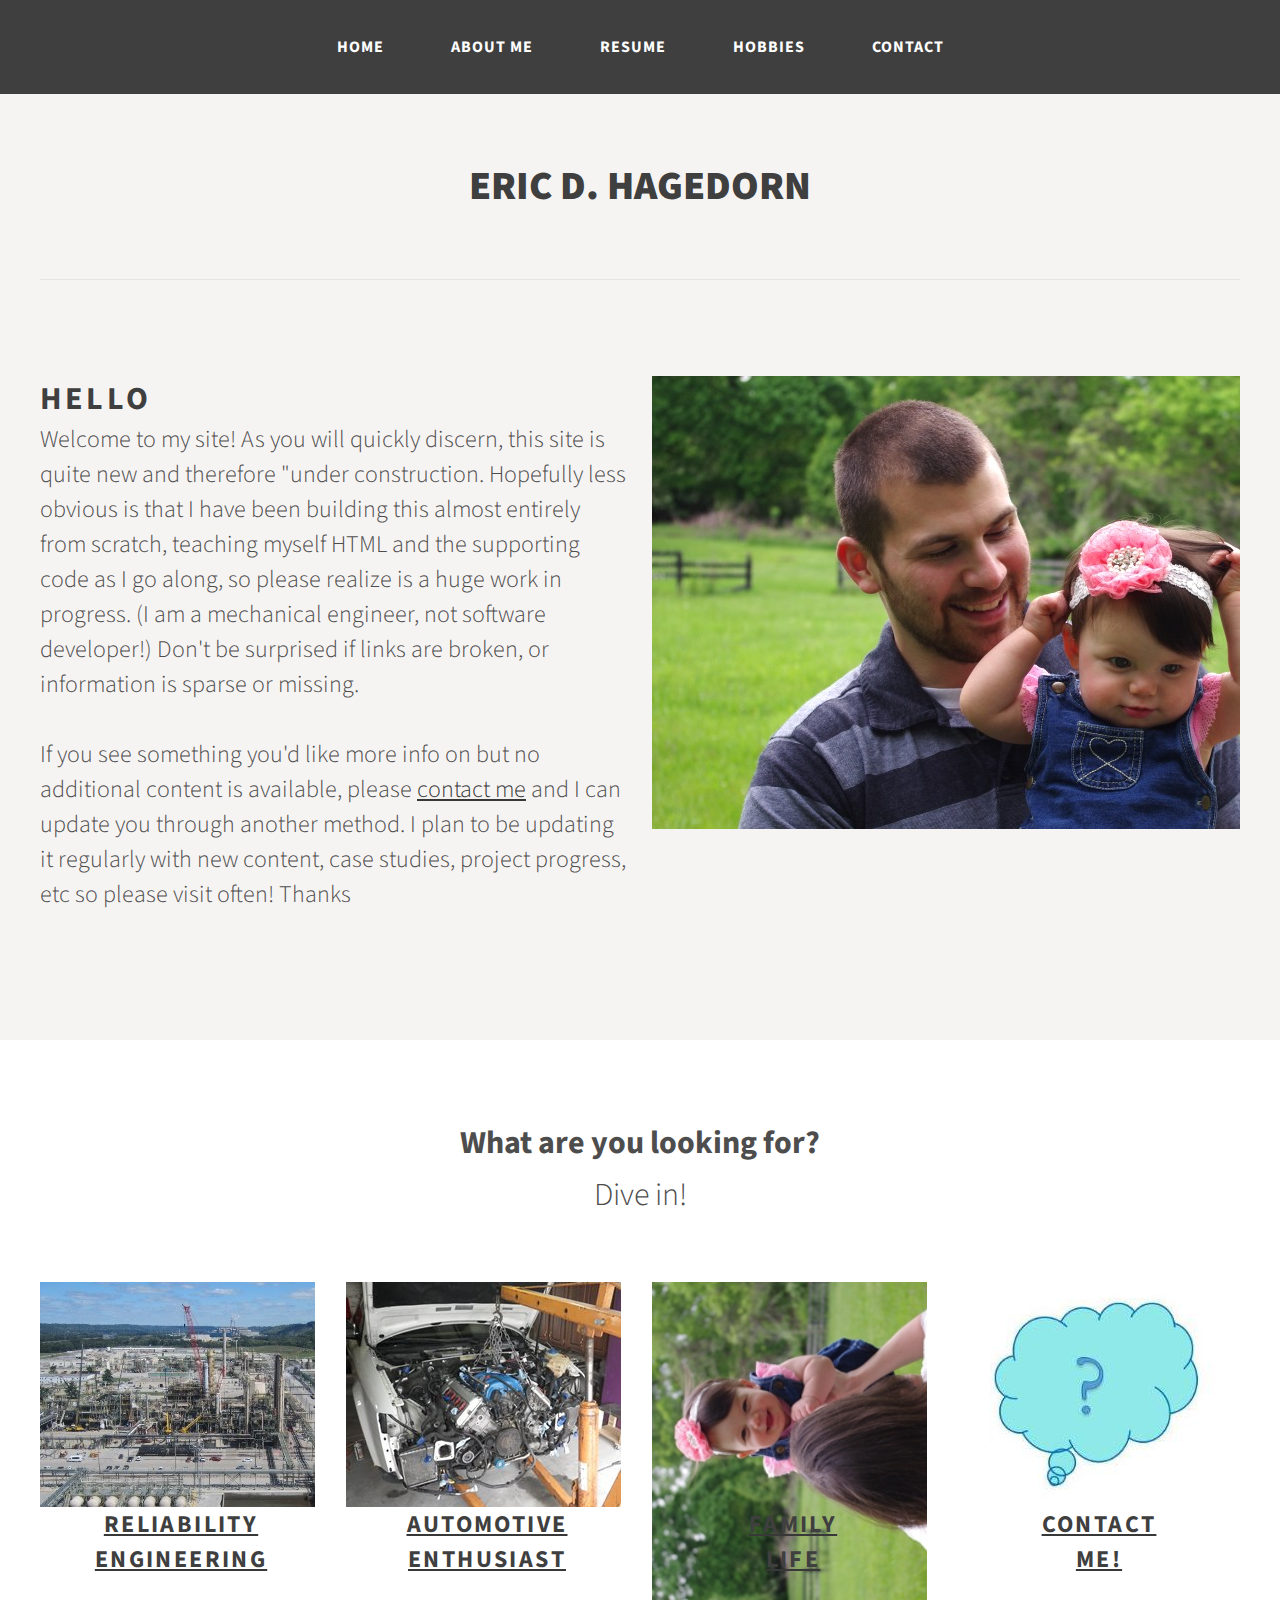
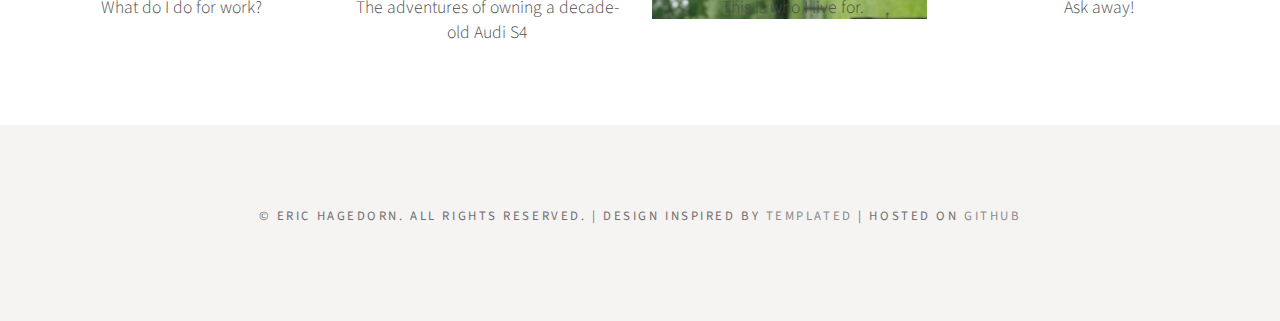
==== index.html @ 2fc5866f "Update index.html" ====
<!DOCTYPE html PUBLIC "-//W3C//DTD XHTML 1.0 Strict//EN" "http://www.w3.org/TR/xhtml1/DTD/xhtml1-strict.dtd">

<html xmlns="http://www.w3.org/1999/xhtml">
<head>
<meta http-equiv="Content-Type" content="text/html; charset=utf-8" />
<title></title>
<meta name="keywords" content="" />
<meta name="description" content="" />
<link href="http://fonts.googleapis.com/css?family=Source+Sans+Pro:200,300,400,600,700,900" rel="stylesheet" />
<link href="default.css" rel="stylesheet" type="text/css" media="all" />
<link href="fonts.css" rel="stylesheet" type="text/css" media="all" />

<!--[if IE 6]><link href="default_ie6.css" rel="stylesheet" type="text/css" /><![endif]-->

</head>
<body>
<div id="header">
	<div id="menu" class="container">
		<ul>
			<li class="current_page_item"><a href="#" accesskey="1" title="">Home</a></li>
			<li><a href="pages/aboutme.html" accesskey="1" title="">About Me</a></li>
			<li><a href="pages/resume.html" accesskey="2" title="">Resume</a></li>
			<li><a href="pages/hobbies.html" accesskey="4" title="">Hobbies</a></li>
			<li><a href="pages/contact.html" accesskey="5" title="">Contact</a></li>
		</ul>
	</div>
</div>
<div id="logo" class="container">
	<h1><a <span>ERIC D. HAGEDORN</span></a></h1>
</div>
<div id="page" class="container">
	<div id="content">
		<div class="title">
			<h2>Hello</h2>
			<span class="byline">Welcome to my site! As you will quickly discern, this site is quite new and therefore "under construction.
			Hopefully less obvious is that I have been building this almost entirely from scratch, teaching myself
			HTML and the supporting code as I go along, so please realize is a huge work in progress. (I am a mechanical engineer, not software developer!) 
			Don't be surprised if links are broken, or information is sparse or missing. <br/> <br/>
			If you see something you'd like more info on but no additional content is available, please <a href="pages/contact.html" title="">contact me</a> and I can update you through another method.
			I plan to be updating it regularly with new content, case studies, project progress, etc so please visit often! Thanks</span>
		</div>
	</div>
	<div id="sidebar"><img src="pic05.JPG" alt="" /></div>
</div>
<div id="featured-wrapper">
	<div id="featured" class="container">
		<div class="major">
			<h1>What are you looking for?</h1>
			<span class="byline"> Dive in!</span>
		</div>
		<div class="column1">
			<span class="image image-index">
				<img src="chemplant.JPG" />
			</span>
			<div class="title">
				<a href="pages/resume.html" class="title"><h2>Reliability Engineering</h2></a>
				<span class="byline">What do I do for work?</span>
			</div>
		</div>
		<div class="column2">
			<span class="image image-index">
				<img src="audi.JPG" />
			</span>
			<div class="title">
				<a href="pages/hobbies.html" class="title"><h2>Automotive Enthusiast</h2></a>
				<span class="byline">The adventures of owning a decade-old Audi S4</span>
			</div>
		</div>
		<div class="column3">
			<span class="image image-index">
				<img src="pic06.JPG" />
			</span>
			<div class="title">
				<a href="pages/aboutme.html" class="title"><h2>Family<br/>Life</h2></a>
				<span class="byline">This is who I live for.</span>
			</div>
		</div>
		<div class="column4">
			<span class="image image-index">
				<img src="contact.JPG" />
			</span>
			<div class="title">
				<a href="pages/contact.html" class="title"><h2>Contact<br/>Me!</h2></a>
				<span class="byline">Ask away!</span>
			</div>
		</div>
	</div>
</div>


<div id="copyright" class="container">
	<p>&copy; Eric Hagedorn. All rights reserved. | Design inspired by <a href="http://templated.co" rel="nofollow">TEMPLATED</a> | Hosted on <a href="https://github.com/" rel="nofollow">GitHub</a></p>
</div>
</body>
</html>
---- default.css ----
html, body
	{
		height: 100%;
	}
	
	body
	{
		margin: 0px;
		padding: 0px;
		background: #F6F4F3;
		font-family: 'Source Sans Pro', sans-serif;
		font-size: 12pt;
		font-weight: 400;
		color: #4E4D4D;
	}
	
	
	h1, h2, h3
	{
		margin: 0;
		padding: 0;
	}
	
	p, ol, ul
	{
		margin-top: 0;
	}
	
	ol, ul
	{
		padding: 0;
		list-style: none;
	}
	
	p
	{
		line-height: 180%;
	}
	
	strong
	{
	}
	
	a
	{
		color: #383838;
	}
	
	a:hover
	{
		text-decoration: none;
	}
	
	.container
	{
		width: 1200px;
		margin: 0px auto;
	}

/*********************************************************************************/
/* Image Style                                                                   */
/*********************************************************************************/

	.image
	{
		display: inline-block;
	}
	
	.image img
	{
		display: block;
		width: 100%;
	}
	
	.image-full
	{
		display: block;
		width: 100%;
		margin: 0 0 0 0;
	}
	
	.image-left
	{
		float: left;
		margin: 0 2em 2em 0;
	}
	
	.image-centered
	{
		display: block;
		margin: 0 0 2em 0;
	}
	
	.image-centered img
	{
		margin: 0 auto;
		width: auto;
	}
	
	.image-index
	{
	 	 display: block;
		 max-width:275px;
		 max-height: 225px;
	}

/*********************************************************************************/
/* List Styles                                                                   */
/*********************************************************************************/

	ul.style1
	{
	}


/*********************************************************************************/
/* Social Icon Styles                                                            */
/*********************************************************************************/

	ul.contact
	{
		overflow:  hidden;
		margin: 0em 0 3em 0;
		padding-top: 1em;
		text-align: center;
	}
	
	ul.contact li
	{
		display: inline-block;
		padding: 0em 0.30em;
		font-size: 1em;
	}
	
	ul.contact li span
	{
		display: none;
		margin: 0;
		padding: 0;
	}
	
	ul.contact li a
	{
		color: #FFF;
	}
	
	ul.contact li a:before
	{
		display: inline-block;
		background: #3f3f3f;
		width: 40px;
		height: 40px;
		line-height: 40px;
		border-radius: 20px;
		text-align: center;
		color: #FFFFFF;
	}

/*********************************************************************************/
/* Major Styles                                                                  */
/*********************************************************************************/

	.major
	{
		overflow: hidden;
		margin-bottom: 4em;
		text-align: center;
	}
	
	.major h2
	{
		letter-spacing: 0.10em;
		text-transform: uppercase;
		font-size: 3em;
		font-weight: 700;
		color: #3f3f3f;
	}

	.major .byline
	{
		display: block;
		padding-top: 0.2em;
		font-weight: 300;
		font-size: 2em;
	}

/*********************************************************************************/
/* Title Styles                                                                  */
/*********************************************************************************/

	.title
	{
		text-align: center;
	}
	
	.title h2
	{
		letter-spacing: 0.10em;
		text-transform: uppercase;
		font-weight: 700;
		color: #3f3f3f;
	}

	.title .byline
	{
		display: block;
		padding-top: 1em;
		font-weight: 300;
		font-size: 1.1em;
	}


/*********************************************************************************/
/* Button Style                                                                  */
/*********************************************************************************/

	.button
	{
		display: inline-block;
		margin: 1em 0em;
		padding: 1em 3em 1em 3em;
		background: #3f3f3f;
		letter-spacing: 0.20em;
		text-decoration: none;
		text-align: center;
		text-transform: uppercase;
		font-weight: 400;
		font-size: 0.90em;
		color: #FFF;
	}
	
	.button:before
	{
	}
		
/*********************************************************************************/
/* Header                                                                        */
/*********************************************************************************/

	#header
	{
		background: #3f3f3f;
	}

/*********************************************************************************/
/* Logo                                                                          */
/*********************************************************************************/

	#logo
	{
		padding: 4em 0em;
		text-transform: uppercase;
	}

	#logo h1
	{
		text-align: center;
		font-weight: 900;
		font-size: 2.5em;
	}
	
	#logo h1 a
	{
	}

	#logo span
	{
		padding: 0em 0em 0em 0.5em;
	}
	
	#logo h1:before
	{
		
	}
	
	#logo a 
	{
		color: #3f3f3f;
	}


/*********************************************************************************/
/* Menu                                                                          */
/*********************************************************************************/

	#menu ul
	{
		margin: 0;
		padding: 20px 0px 20px 0px;
		list-style: none;
		line-height: normal;
		text-align: center;
	}
	
	#menu li
	{
		display: inline-block;
	}
	
	#menu a
	{
		display: block;
		padding: 1em 2em;
		letter-spacing: 1px;
		text-decoration: none;
		text-transform: uppercase;
		font-size: 1em;
		font-weight: 700;
		color: #FFF;
	}
	
	#menu .current_page_item a
	{
	}
	
	#menu a:hover
	{
	}

/*********************************************************************************/
/* Banner                                                                        */
/*********************************************************************************/

	#banner
	{
	}

/*********************************************************************************/
/* Page                                                                          */
/*********************************************************************************/

	#page
	{
		overflow: hidden;
		padding: 6em 0em;
		border-top: 1px solid #E5E5E5;
	}

/*********************************************************************************/
/* Content                                                                       */
/*********************************************************************************/

	#content
	{
		float: left;
		width: 588px;
	}
	
	#content .title
	{
		padding-bottom: 2em;
		text-align: left;
	}
	
	#content h2
	{
		font-size: 2em;
	}
	
	#content .byline
	{
		padding-top: 0;
		font-size: 1.5em;
	}

/*********************************************************************************/
/* Sidebar                                                                       */
/*********************************************************************************/

	#sidebar
	{
		float: right;
		width: 588px;
	}

/*********************************************************************************/
/* Footer                                                                        */
/*********************************************************************************/

	#footer
	{
	}

/*********************************************************************************/
/* Copyright                                                                     */
/*********************************************************************************/

	#copyright
	{
		overflow: hidden;
		padding: 5em 0em;
	}
	
	#copyright p
	{
		letter-spacing: 0.20em;
		text-align: center;
		text-transform: uppercase;
		font-size: 0.80em;
		color: #6F6F6F;
	}
	
	#copyright a
	{
		text-decoration: none;
		color: #8C8C8C;
	}

/*********************************************************************************/
/* Featured                                                                      */
/*********************************************************************************/

	#featured-wrapper
	{
		overflow: hidden;
		padding: 5em 0em;
		background: #FFF;
	}
	
	#featured h2
	{
		text-align: center;
	}

	#featured .icon
	{
		position: relative;
		display: block;
		margin: 0px auto 20px auto;
		line-height:  normal;
		font-size: 6em;
		text-align: center;
		color: #3f3f3f;
	}

	.column1,
	.column2,
	.column3,
	.column4
	{
		width: 282px;
	}
	
	.column1,
	.column2
	{
		float: left;
		margin-right: 24px;
	}
	
	.column3
	{
		float: left;
	}
	
	.column4
	{
		float: right;
	}

/*********************************************************************************/
/* Portfolio                                                                     */
/*********************************************************************************/

	#portfolio-wrapper
	{
		padding: 6em 0em;
	}
	
	#portfolio
	{
		overflow: hidden;
		text-align: center;
	}
	
	#portfolio img
	{
		margin: 0;
		padding: 0;
	}
	
	#portfolio .box
	{
		padding: 30px;
		background: #FFF;
		border-bottom: 2px solid #7C7C7C;
		border-right: 1px solid #DADADA;
		border-left: 1px solid #DADADA;
	}
---- fonts.css ----
@charset 'UTF-8';

@font-face
{
	font-family: 'FontAwesome';
	src: url('fonts/fontawesome-webfont.eot?v=3.0.1');
	src: url('fonts/fontawesome-webfont.eot?#iefix&v=3.0.1') format('embedded-opentype'),
	     url('fonts/fontawesome-webfont.woff?v=3.0.1') format('woff'),
	     url('fonts/fontawesome-webfont.ttf?v=3.0.1') format('truetype'),
	     url('fonts/fontawesome-webfont.svg#FontAwesome') format('svg');
	font-weight: normal;
	font-style: normal;
}

@font-face
{
	font-family: 'Font-Awesome-Social';
	src: url('fonts/fontawesome-social-webfont.eot');
	src: url('fonts/fontawesome-social-webfont.eot?#iefix') format('embedded-opentype'),
	     url('fonts/fontawesome-social-webfont.woff') format('woff'),
		 url('fonts/fontawesome-social-webfont.ttf') format('truetype'),
		 url('fonts/fontawesome-social-webfont.svg#Font-Awesome-More') format('svg');
	font-weight: normal;
	font-style: normal;
}

/*********************************************************************************/
/* Icons                                                                         */
/*********************************************************************************/

	/*
		Powered by:
		
		Font Awesome (http://fortawesome.github.com/Font-Awesome/)
		Font Awesome More (http://gregoryloucas.github.com/Font-Awesome-More/)
	*/

	.icon
	{
		text-decoration: none;
	}

		.icon:before
		{
			font-size: 1.25em;
			text-decoration: none;
			font-family: FontAwesome;
			font-weight: normal;
			font-style: normal;
			-webkit-text-rendering: optimizeLegibility;
			-moz-text-rendering: optimizeLegibility;
			-ms-text-rendering: optimizeLegibility;
			-o-text-rendering: optimizeLegibility;
			text-rendering: optimizeLegibility;
			-webkit-font-smoothing: antialiased;
			-moz-font-smoothing: antialiased;
			-ms-font-smoothing: antialiased;
			-o-font-smoothing: antialiased;
			font-smoothing: antialiased;
			-webkit-font-feature-settings: "liga" 1, "dlig" 1;
			-moz-font-feature-settings: "liga=1, dlig=1";
			-ms-font-feature-settings: "liga" 1, "dlig" 1;
			-o-font-feature-settings: "liga" 1, "dlig" 1;
			font-feature-settings: "liga" 1, "dlig" 1;
		}

		.icon-glass:before                { content: "\f000"; }
		.icon-music:before                { content: "\f001"; }
		.icon-search:before               { content: "\f002"; }
		.icon-envelope:before             { content: "\f003"; }
		.icon-heart:before                { content: "\f004"; }
		.icon-star:before                 { content: "\f005"; }
		.icon-star-empty:before           { content: "\f006"; }
		.icon-user:before                 { content: "\f007"; }
		.icon-film:before                 { content: "\f008"; }
		.icon-th-large:before             { content: "\f009"; }
		.icon-th:before                   { content: "\f00a"; }
		.icon-th-list:before              { content: "\f00b"; }
		.icon-ok:before                   { content: "\f00c"; }
		.icon-remove:before               { content: "\f00d"; }
		.icon-zoom-in:before              { content: "\f00e"; }

		.icon-zoom-out:before             { content: "\f010"; }
		.icon-off:before                  { content: "\f011"; }
		.icon-signal:before               { content: "\f012"; }
		.icon-cog:before                  { content: "\f013"; }
		.icon-trash:before                { content: "\f014"; }
		.icon-home:before                 { content: "\f015"; }
		.icon-file:before                 { content: "\f016"; }
		.icon-time:before                 { content: "\f017"; }
		.icon-road:before                 { content: "\f018"; }
		.icon-download-alt:before         { content: "\f019"; }
		.icon-download:before             { content: "\f01a"; }
		.icon-upload:before               { content: "\f01b"; }
		.icon-inbox:before                { content: "\f01c"; }
		.icon-play-circle:before          { content: "\f01d"; }
		.icon-repeat:before               { content: "\f01e"; }

		/* \f020 doesn't work in Safari. all shifted one down */
		.icon-refresh:before              { content: "\f021"; }
		.icon-list-alt:before             { content: "\f022"; }
		.icon-lock:before                 { content: "\f023"; }
		.icon-flag:before                 { content: "\f024"; }
		.icon-headphones:before           { content: "\f025"; }
		.icon-volume-off:before           { content: "\f026"; }
		.icon-volume-down:before          { content: "\f027"; }
		.icon-volume-up:before            { content: "\f028"; }
		.icon-qrcode:before               { content: "\f029"; }
		.icon-barcode:before              { content: "\f02a"; }
		.icon-tag:before                  { content: "\f02b"; }
		.icon-tags:before                 { content: "\f02c"; }
		.icon-book:before                 { content: "\f02d"; }
		.icon-bookmark:before             { content: "\f02e"; }
		.icon-print:before                { content: "\f02f"; }

		.icon-camera:before               { content: "\f030"; }
		.icon-font:before                 { content: "\f031"; }
		.icon-bold:before                 { content: "\f032"; }
		.icon-italic:before               { content: "\f033"; }
		.icon-text-height:before          { content: "\f034"; }
		.icon-text-width:before           { content: "\f035"; }
		.icon-align-left:before           { content: "\f036"; }
		.icon-align-center:before         { content: "\f037"; }
		.icon-align-right:before          { content: "\f038"; }
		.icon-align-justify:before        { content: "\f039"; }
		.icon-list:before                 { content: "\f03a"; }
		.icon-indent-left:before          { content: "\f03b"; }
		.icon-indent-right:before         { content: "\f03c"; }
		.icon-facetime-video:before       { content: "\f03d"; }
		.icon-picture:before              { content: "\f03e"; }

		.icon-pencil:before               { content: "\f040"; }
		.icon-map-marker:before           { content: "\f041"; }
		.icon-adjust:before               { content: "\f042"; }
		.icon-tint:before                 { content: "\f043"; }
		.icon-edit:before                 { content: "\f044"; }
		.icon-share:before                { content: "\f045"; }
		.icon-check:before                { content: "\f046"; }
		.icon-move:before                 { content: "\f047"; }
		.icon-step-backward:before        { content: "\f048"; }
		.icon-fast-backward:before        { content: "\f049"; }
		.icon-backward:before             { content: "\f04a"; }
		.icon-play:before                 { content: "\f04b"; }
		.icon-pause:before                { content: "\f04c"; }
		.icon-stop:before                 { content: "\f04d"; }
		.icon-forward:before              { content: "\f04e"; }

		.icon-fast-forward:before         { content: "\f050"; }
		.icon-step-forward:before         { content: "\f051"; }
		.icon-eject:before                { content: "\f052"; }
		.icon-chevron-left:before         { content: "\f053"; }
		.icon-chevron-right:before        { content: "\f054"; }
		.icon-plus-sign:before            { content: "\f055"; }
		.icon-minus-sign:before           { content: "\f056"; }
		.icon-remove-sign:before          { content: "\f057"; }
		.icon-ok-sign:before              { content: "\f058"; }
		.icon-question-sign:before        { content: "\f059"; }
		.icon-info-sign:before            { content: "\f05a"; }
		.icon-screenshot:before           { content: "\f05b"; }
		.icon-remove-circle:before        { content: "\f05c"; }
		.icon-ok-circle:before            { content: "\f05d"; }
		.icon-ban-circle:before           { content: "\f05e"; }

		.icon-arrow-left:before           { content: "\f060"; }
		.icon-arrow-right:before          { content: "\f061"; }
		.icon-arrow-up:before             { content: "\f062"; }
		.icon-arrow-down:before           { content: "\f063"; }
		.icon-share-alt:before            { content: "\f064"; }
		.icon-resize-full:before          { content: "\f065"; }
		.icon-resize-small:before         { content: "\f066"; }
		.icon-plus:before                 { content: "\f067"; }
		.icon-minus:before                { content: "\f068"; }
		.icon-asterisk:before             { content: "\f069"; }
		.icon-exclamation-sign:before     { content: "\f06a"; }
		.icon-gift:before                 { content: "\f06b"; }
		.icon-leaf:before                 { content: "\f06c"; }
		.icon-fire:before                 { content: "\f06d"; }
		.icon-eye-open:before             { content: "\f06e"; }

		.icon-eye-close:before            { content: "\f070"; }
		.icon-warning-sign:before         { content: "\f071"; }
		.icon-plane:before                { content: "\f072"; }
		.icon-calendar:before             { content: "\f073"; }
		.icon-random:before               { content: "\f074"; }
		.icon-comment:before              { content: "\f075"; }
		.icon-magnet:before               { content: "\f076"; }
		.icon-chevron-up:before           { content: "\f077"; }
		.icon-chevron-down:before         { content: "\f078"; }
		.icon-retweet:before              { content: "\f079"; }
		.icon-shopping-cart:before        { content: "\f07a"; }
		.icon-folder-close:before         { content: "\f07b"; }
		.icon-folder-open:before          { content: "\f07c"; }
		.icon-resize-vertical:before      { content: "\f07d"; }
		.icon-resize-horizontal:before    { content: "\f07e"; }

		.icon-bar-chart:before            { content: "\f080"; }
		.icon-twitter-sign:before         { content: "\f081"; }
		.icon-facebook-sign:before        { content: "\f082"; }
		.icon-camera-retro:before         { content: "\f083"; }
		.icon-key:before                  { content: "\f084"; }
		.icon-cogs:before                 { content: "\f085"; }
		.icon-comments:before             { content: "\f086"; }
		.icon-thumbs-up:before            { content: "\f087"; }
		.icon-thumbs-down:before          { content: "\f088"; }
		.icon-star-half:before            { content: "\f089"; }
		.icon-heart-empty:before          { content: "\f08a"; }
		.icon-signout:before              { content: "\f08b"; }
		.icon-linkedin-sign:before        { content: "\f08c"; }
		.icon-pushpin:before              { content: "\f08d"; }
		.icon-external-link:before        { content: "\f08e"; }

		.icon-signin:before               { content: "\f090"; }
		.icon-trophy:before               { content: "\f091"; }
		.icon-github-sign:before          { content: "\f092"; }
		.icon-upload-alt:before           { content: "\f093"; }
		.icon-lemon:before                { content: "\f094"; }
		.icon-phone:before                { content: "\f095"; }
		.icon-check-empty:before          { content: "\f096"; }
		.icon-bookmark-empty:before       { content: "\f097"; }
		.icon-phone-sign:before           { content: "\f098"; }
		.icon-twitter:before              { content: "\f099"; }
		.icon-facebook:before             { content: "\f09a"; }
		.icon-github:before               { content: "\f09b"; }
		.icon-unlock:before               { content: "\f09c"; }
		.icon-credit-card:before          { content: "\f09d"; }
		.icon-rss:before                  { content: "\f09e"; }

		.icon-hdd:before                  { content: "\f0a0"; }
		.icon-bullhorn:before             { content: "\f0a1"; }
		.icon-bell:before                 { content: "\f0a2"; }
		.icon-certificate:before          { content: "\f0a3"; }
		.icon-hand-right:before           { content: "\f0a4"; }
		.icon-hand-left:before            { content: "\f0a5"; }
		.icon-hand-up:before              { content: "\f0a6"; }
		.icon-hand-down:before            { content: "\f0a7"; }
		.icon-circle-arrow-left:before    { content: "\f0a8"; }
		.icon-circle-arrow-right:before   { content: "\f0a9"; }
		.icon-circle-arrow-up:before      { content: "\f0aa"; }
		.icon-circle-arrow-down:before    { content: "\f0ab"; }
		.icon-globe:before                { content: "\f0ac"; }
		.icon-wrench:before               { content: "\f0ad"; }
		.icon-tasks:before                { content: "\f0ae"; }

		.icon-filter:before               { content: "\f0b0"; }
		.icon-briefcase:before            { content: "\f0b1"; }
		.icon-fullscreen:before           { content: "\f0b2"; }

		.icon-group:before                { content: "\f0c0"; }
		.icon-link:before                 { content: "\f0c1"; }
		.icon-cloud:before                { content: "\f0c2"; }
		.icon-beaker:before               { content: "\f0c3"; }
		.icon-cut:before                  { content: "\f0c4"; }
		.icon-copy:before                 { content: "\f0c5"; }
		.icon-paper-clip:before           { content: "\f0c6"; }
		.icon-save:before                 { content: "\f0c7"; }
		.icon-sign-blank:before           { content: "\f0c8"; }
		.icon-reorder:before              { content: "\f0c9"; }
		.icon-list-ul:before              { content: "\f0ca"; }
		.icon-list-ol:before              { content: "\f0cb"; }
		.icon-strikethrough:before        { content: "\f0cc"; }
		.icon-underline:before            { content: "\f0cd"; }
		.icon-table:before                { content: "\f0ce"; }

		.icon-magic:before                { content: "\f0d0"; }
		.icon-truck:before                { content: "\f0d1"; }
		.icon-pinterest:before            { content: "\f0d2"; }
		.icon-pinterest-sign:before       { content: "\f0d3"; }
		.icon-google-plus-sign:before     { content: "\f0d4"; }
		.icon-google-plus:before          { content: "\f0d5"; }
		.icon-money:before                { content: "\f0d6"; }
		.icon-caret-down:before           { content: "\f0d7"; }
		.icon-caret-up:before             { content: "\f0d8"; }
		.icon-caret-left:before           { content: "\f0d9"; }
		.icon-caret-right:before          { content: "\f0da"; }
		.icon-columns:before              { content: "\f0db"; }
		.icon-sort:before                 { content: "\f0dc"; }
		.icon-sort-down:before            { content: "\f0dd"; }
		.icon-sort-up:before              { content: "\f0de"; }

		.icon-envelope-alt:before         { content: "\f0e0"; }
		.icon-linkedin:before             { content: "\f0e1"; }
		.icon-undo:before                 { content: "\f0e2"; }
		.icon-legal:before                { content: "\f0e3"; }
		.icon-dashboard:before            { content: "\f0e4"; }
		.icon-comment-alt:before          { content: "\f0e5"; }
		.icon-comments-alt:before         { content: "\f0e6"; }
		.icon-bolt:before                 { content: "\f0e7"; }
		.icon-sitemap:before              { content: "\f0e8"; }
		.icon-umbrella:before             { content: "\f0e9"; }
		.icon-paste:before                { content: "\f0ea"; }
		.icon-lightbulb:before            { content: "\f0eb"; }
		.icon-exchange:before             { content: "\f0ec"; }
		.icon-cloud-download:before       { content: "\f0ed"; }
		.icon-cloud-upload:before         { content: "\f0ee"; }

		.icon-user-md:before              { content: "\f0f0"; }
		.icon-stethoscope:before          { content: "\f0f1"; }
		.icon-suitcase:before             { content: "\f0f2"; }
		.icon-bell-alt:before             { content: "\f0f3"; }
		.icon-coffee:before               { content: "\f0f4"; }
		.icon-food:before                 { content: "\f0f5"; }
		.icon-file-alt:before             { content: "\f0f6"; }
		.icon-building:before             { content: "\f0f7"; }
		.icon-hospital:before             { content: "\f0f8"; }
		.icon-ambulance:before            { content: "\f0f9"; }
		.icon-medkit:before               { content: "\f0fa"; }
		.icon-fighter-jet:before          { content: "\f0fb"; }
		.icon-beer:before                 { content: "\f0fc"; }
		.icon-h-sign:before               { content: "\f0fd"; }
		.icon-plus-sign-alt:before        { content: "\f0fe"; }

		.icon-double-angle-left:before    { content: "\f100"; }
		.icon-double-angle-right:before   { content: "\f101"; }
		.icon-double-angle-up:before      { content: "\f102"; }
		.icon-double-angle-down:before    { content: "\f103"; }
		.icon-angle-left:before           { content: "\f104"; }
		.icon-angle-right:before          { content: "\f105"; }
		.icon-angle-up:before             { content: "\f106"; }
		.icon-angle-down:before           { content: "\f107"; }
		.icon-desktop:before              { content: "\f108"; }
		.icon-laptop:before               { content: "\f109"; }
		.icon-tablet:before               { content: "\f10a"; }
		.icon-mobile-phone:before         { content: "\f10b"; }
		.icon-circle-blank:before         { content: "\f10c"; }
		.icon-quote-left:before           { content: "\f10d"; }
		.icon-quote-right:before          { content: "\f10e"; }

		.icon-spinner:before              { content: "\f110"; }
		.icon-circle:before               { content: "\f111"; }
		.icon-reply:before                { content: "\f112"; }
		.icon-github-alt:before           { content: "\f113"; }
		.icon-folder-close-alt:before     { content: "\f114"; }
		.icon-folder-open-alt:before      { content: "\f115"; }

		.icon-blogger-sign:before,.icon-blogger:before,.icon-delicious:before,.icon-dribbble-sign:before,.icon-dribbble:before,.icon-dropbox:before,.icon-drupal:before,.icon-evernote-sign:before,.icon-evernote:before,.icon-flickr-sign:before,.icon-flickr:before,.icon-forrst-sign:before,.icon-forrst:before,.icon-foursquare-sign:before,.icon-foursquare:before,.icon-git-fork:before,.icon-hacker-news:before,.icon-instagram:before,.icon-lastfm-sign:before,.icon-lastfm:before,.icon-paypal:before,.icon-picasa-sign:before,.icon-picasa:before,.icon-reddit:before,.icon-share-this-sign:before,.icon-share-this:before,.icon-skype:before,.icon-soundcloud:before,.icon-spotify:before,.icon-stack-overflow:before,.icon-tumblr-sign:before,.icon-tumblr:before,.icon-vimeo-sign:before,.icon-vimeo:before,.icon-wordpress-sign:before,.icon-wordpress:before,.icon-yelp-sign:before,.icon-yelp:before,.icon-youtube-sign:before,.icon-youtube:before              {font-family:'Font-Awesome-Social'; }

		.icon-dropbox:before              { content: "\f300"; }
		.icon-drupal:before               { content: "\f301"; }
		.icon-git-fork:before             { content: "\f302"; }
		.icon-instagram:before            { content: "\f303"; }
		.icon-share-this-sign:before      { content: "\f304"; }
		.icon-share-this:before           { content: "\f305"; }
		.icon-foursquare-sign:before      { content: "\f306"; }
		.icon-foursquare:before           { content: "\f307"; }
		.icon-hacker-news:before          { content: "\f308"; }
		.icon-skype:before                { content: "\f309"; }
		.icon-spotify:before              { content: "\f30a"; }
		.icon-soundcloud:before           { content: "\f30b"; }
		.icon-paypal:before               { content: "\f30c"; }
		.icon-youtube-sign:before         { content: "\f30d"; }
		.icon-youtube:before              { content: "\f30e"; }
		.icon-reddit:before               { content: "\f30f"; }
		.icon-blogger-sign:before         { content: "\f310"; }
		.icon-blogger:before              { content: "\f311"; }
		.icon-dribbble-sign:before        { content: "\f312"; }
		.icon-dribbble:before             { content: "\f313"; }
		.icon-evernote-sign:before        { content: "\f314"; }
		.icon-evernote:before             { content: "\f315"; }
		.icon-flickr-sign:before          { content: "\f316"; }
		.icon-flickr:before               { content: "\f317"; }
		.icon-forrst-sign:before          { content: "\f318"; }
		.icon-forrst:before               { content: "\f319"; }
		.icon-delicious:before            { content: "\f31a"; }
		.icon-lastfm-sign:before          { content: "\f31b"; }
		.icon-lastfm:before               { content: "\f31c"; }
		.icon-picasa-sign:before          { content: "\f31d"; }
		.icon-picasa:before               { content: "\f31e"; }
		.icon-stack-overflow:before       { content: "\f320"; }
		.icon-tumblr-sign:before          { content: "\f321"; }
		.icon-tumblr:before               { content: "\f322"; }
		.icon-vimeo-sign:before           { content: "\f323"; }
		.icon-vimeo:before                { content: "\f324"; }
		.icon-wordpress-sign:before       { content: "\f325"; }
		.icon-wordpress:before            { content: "\f326"; }
		.icon-yelp-sign:before            { content: "\f327"; }
		.icon-yelp:before                 { content: "\f328"; }
		.icon-cloud-upload:before		  { content: "\f0ee"; }
		.icon-cloud-download:before		  { content: "\f0ed"; }
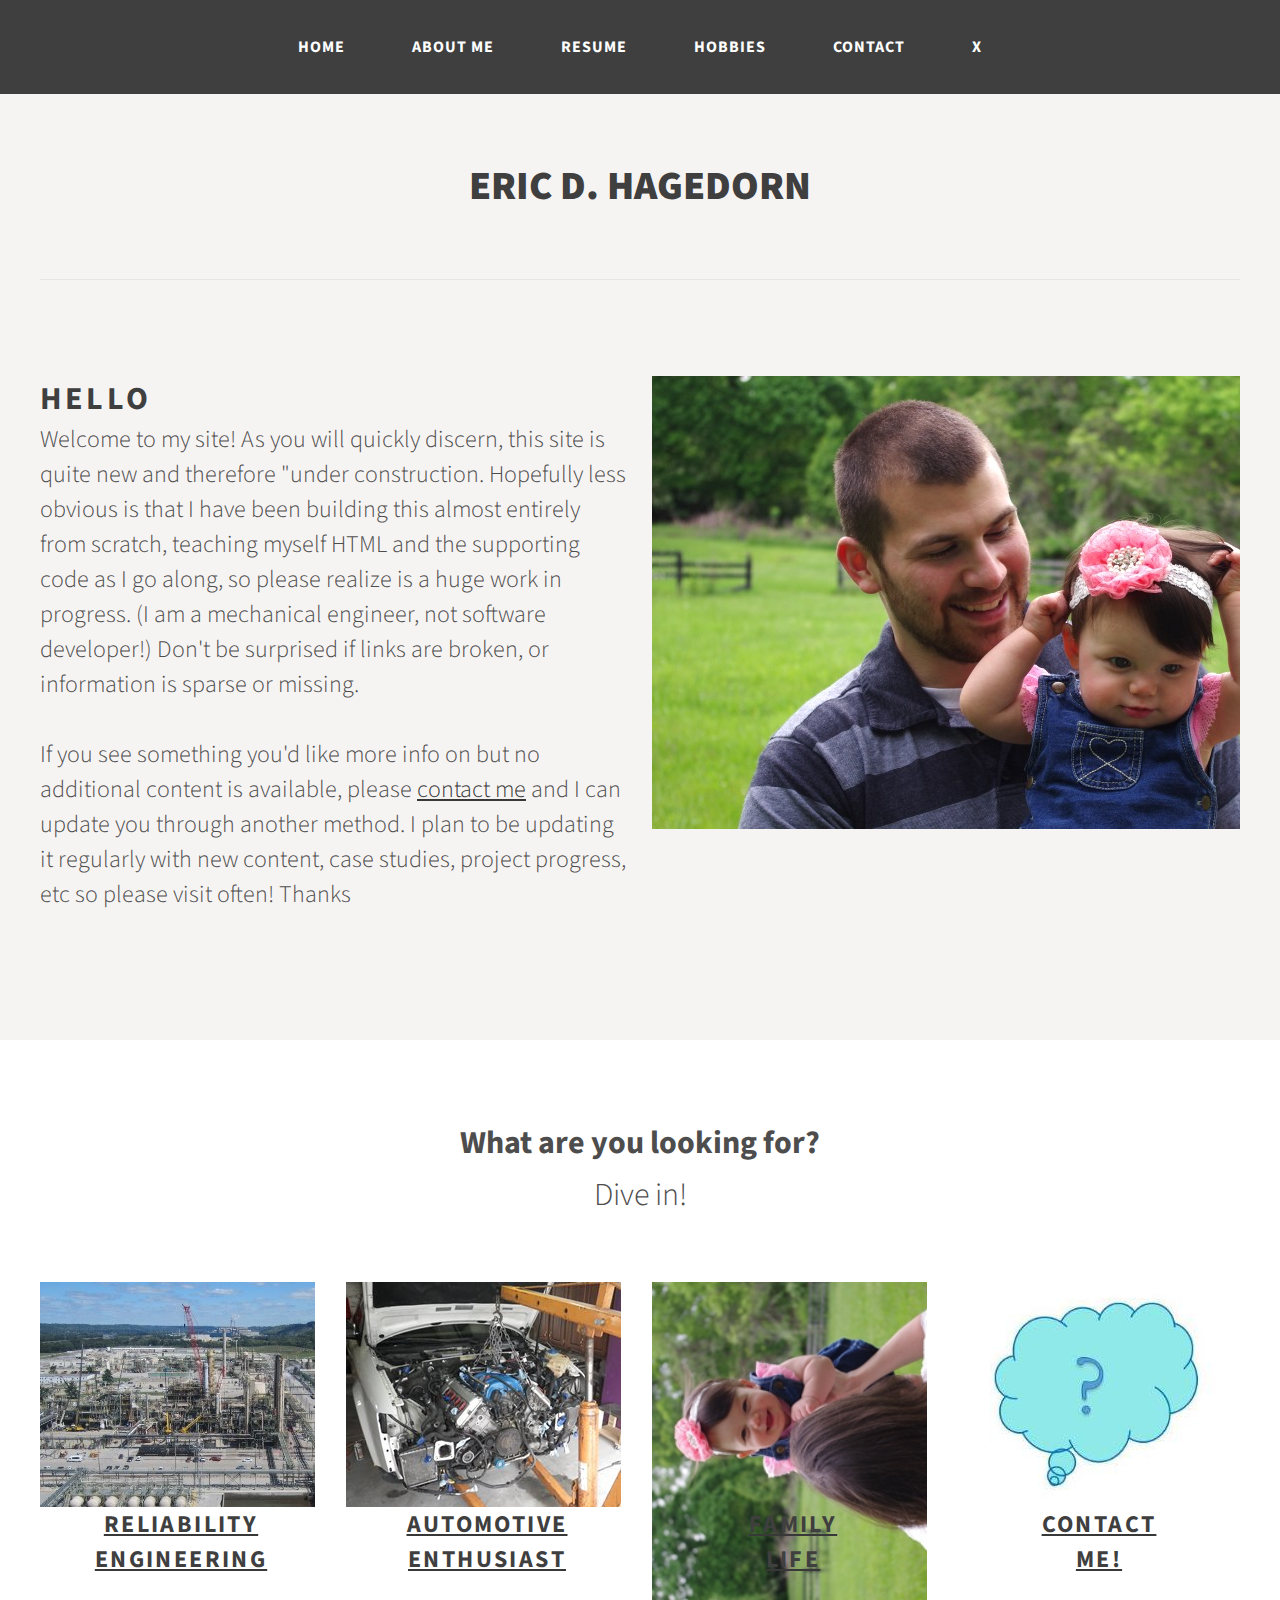
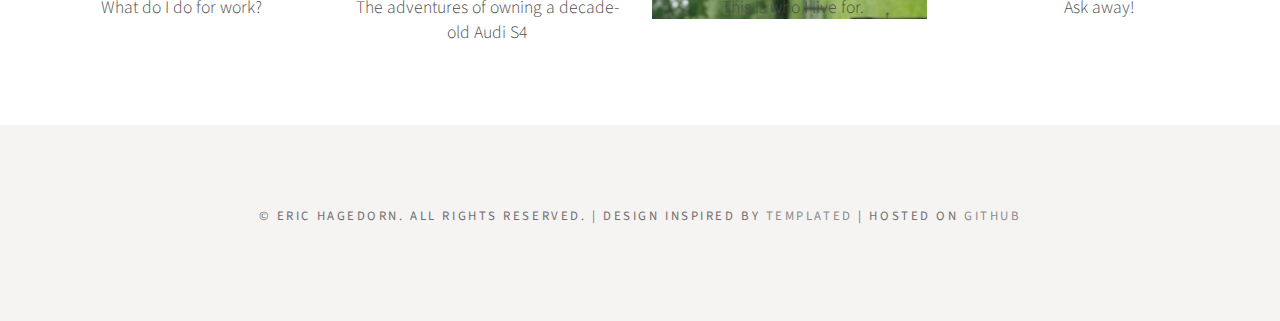
==== commit 7cd0258d: "Update index.html" ====
--- a/index.html
+++ b/index.html
@@ -22,6 +22,7 @@
 			<li><a href="pages/resume.html" accesskey="2" title="">Resume</a></li>
 			<li><a href="pages/hobbies.html" accesskey="4" title="">Hobbies</a></li>
 			<li><a href="pages/contact.html" accesskey="5" title="">Contact</a></li>
+			<li><a href="pages/dropdown.html" accesskey="6" title="">X</a></li>
 		</ul>
 	</div>
 </div>
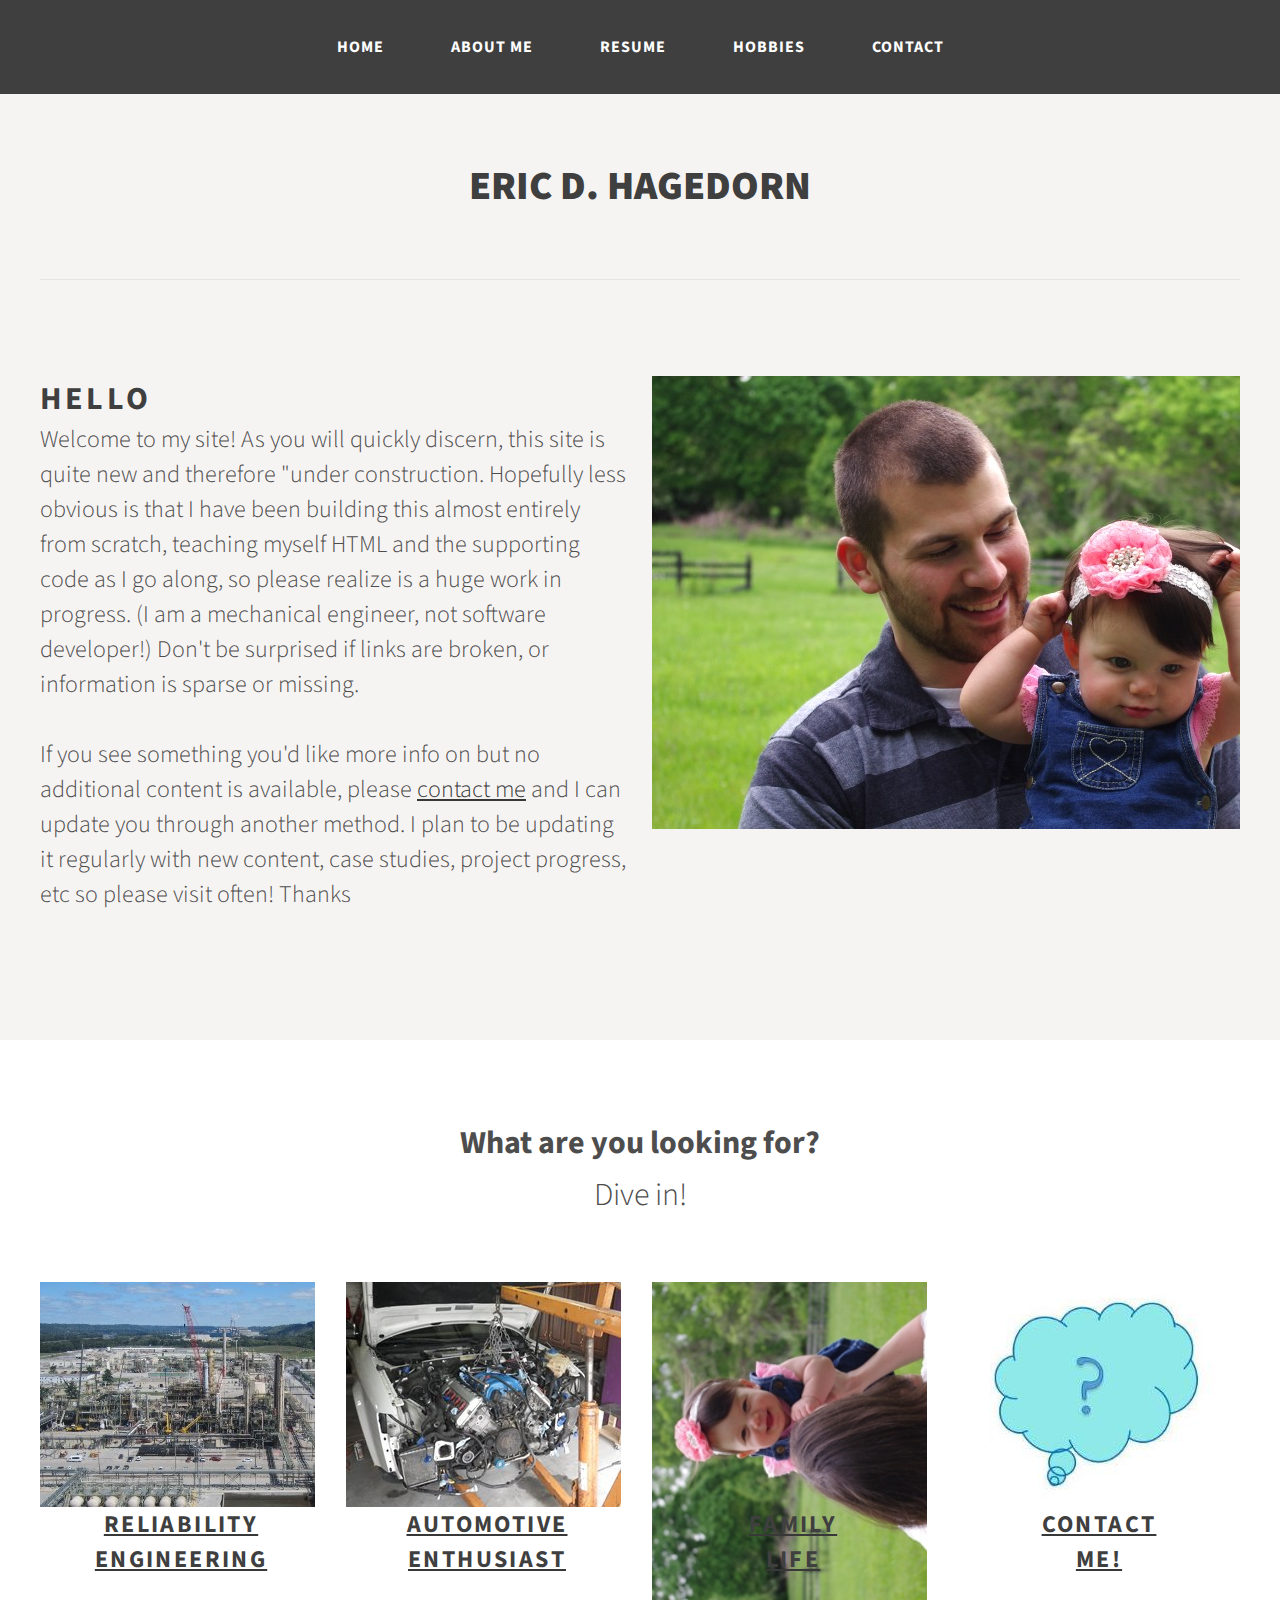
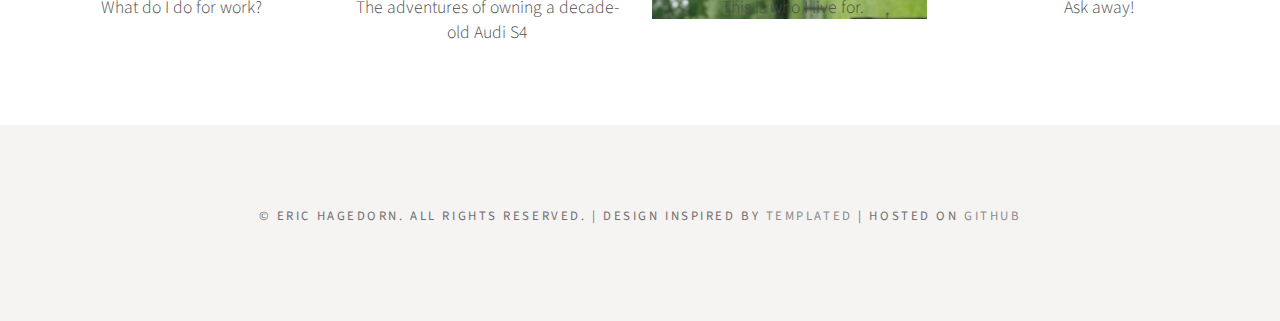
==== commit 5955b735: "Update index.html" ====
--- a/index.html
+++ b/index.html
@@ -22,7 +22,6 @@
 			<li><a href="pages/resume.html" accesskey="2" title="">Resume</a></li>
 			<li><a href="pages/hobbies.html" accesskey="4" title="">Hobbies</a></li>
 			<li><a href="pages/contact.html" accesskey="5" title="">Contact</a></li>
-			<li><a href="pages/dropdown.html" accesskey="6" title="">X</a></li>
 		</ul>
 	</div>
 </div>
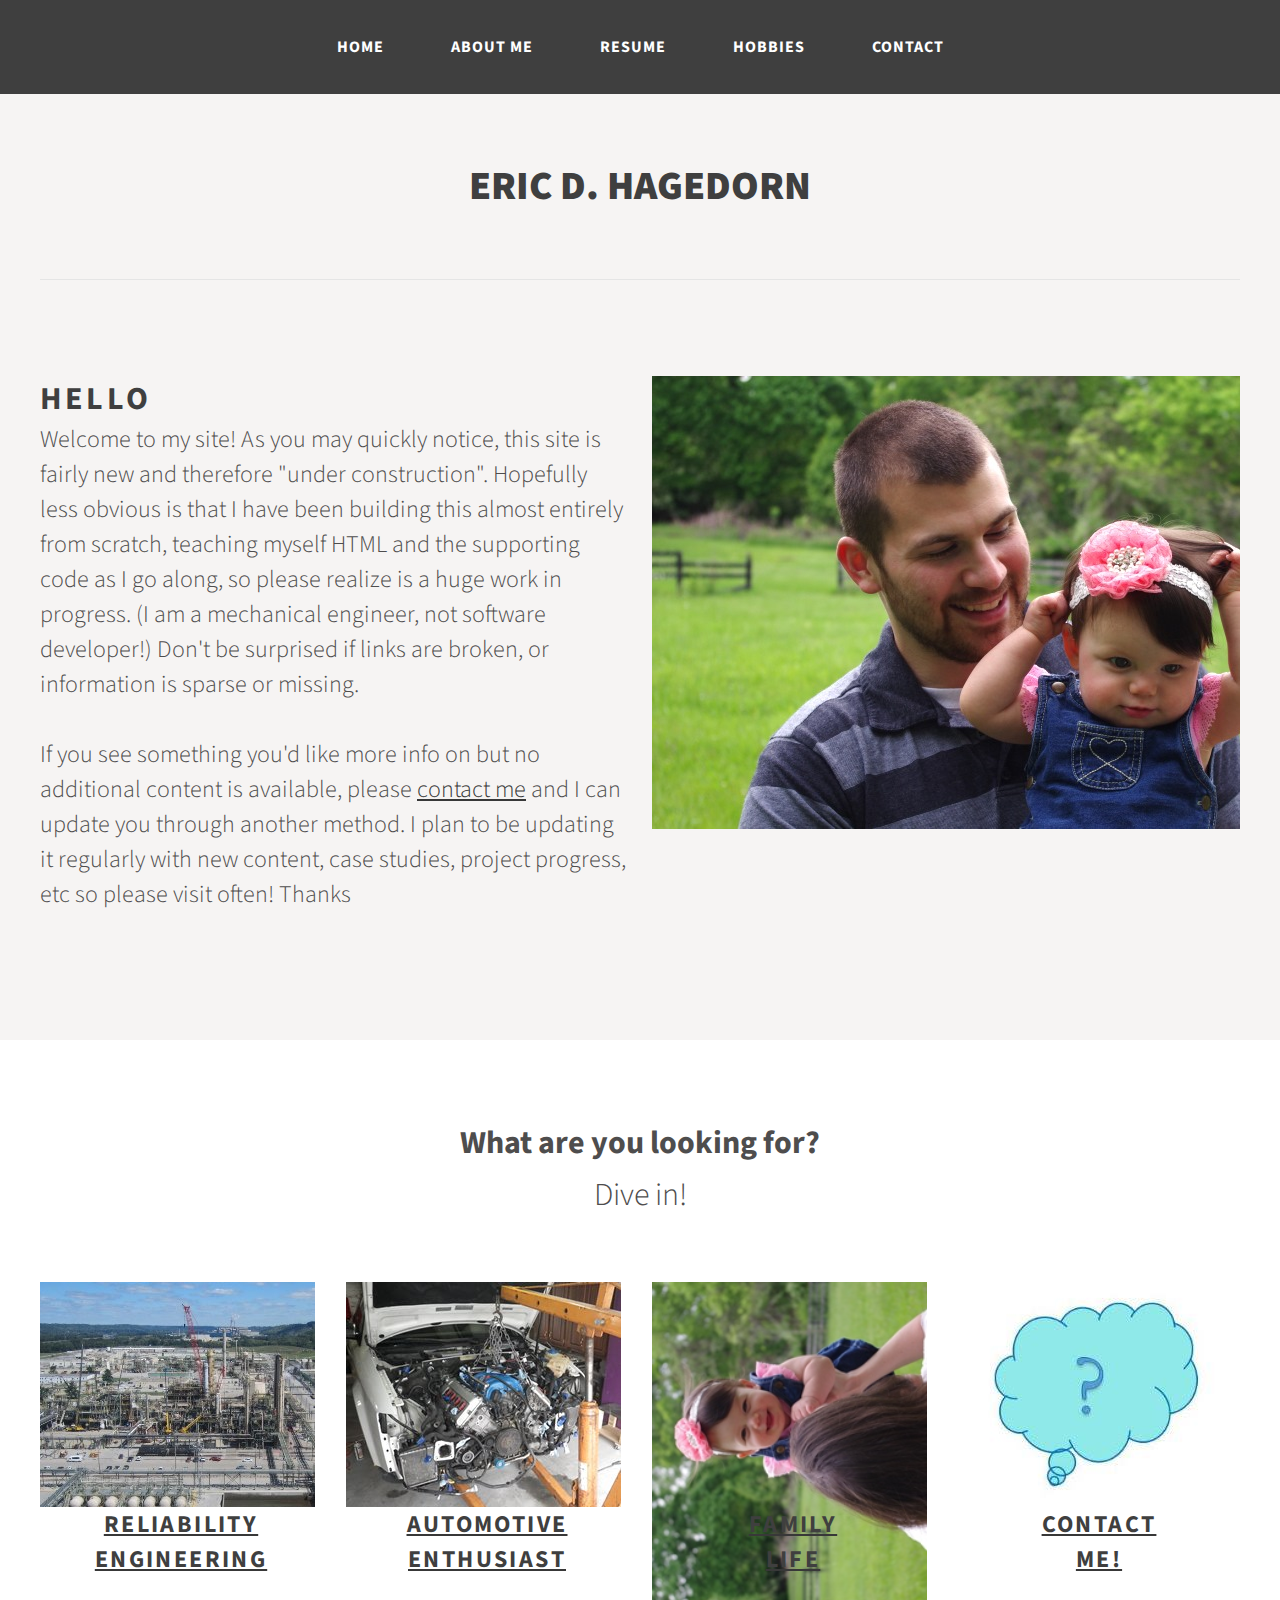
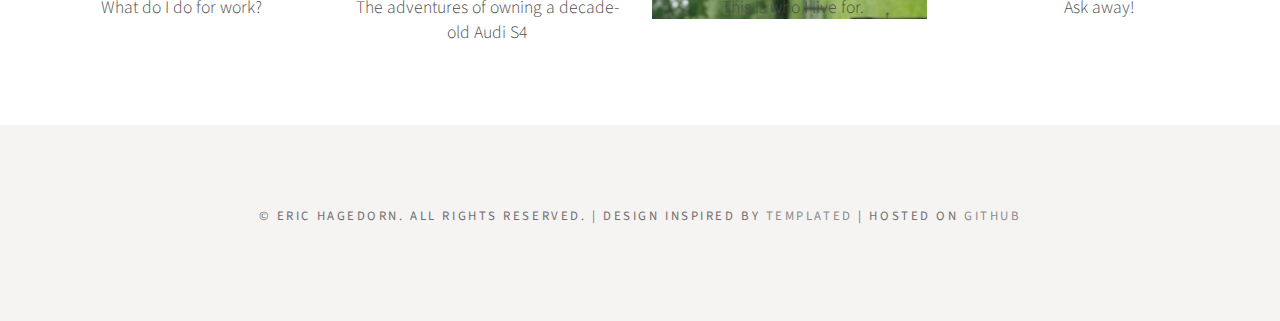
==== commit 4e9b98a1: "Update index.html" ====
--- a/index.html
+++ b/index.html
@@ -32,7 +32,7 @@
 	<div id="content">
 		<div class="title">
 			<h2>Hello</h2>
-			<span class="byline">Welcome to my site! As you will quickly discern, this site is quite new and therefore "under construction.
+			<span class="byline">Welcome to my site! As you may quickly notice, this site is fairly new and therefore "under construction".
 			Hopefully less obvious is that I have been building this almost entirely from scratch, teaching myself
 			HTML and the supporting code as I go along, so please realize is a huge work in progress. (I am a mechanical engineer, not software developer!) 
 			Don't be surprised if links are broken, or information is sparse or missing. <br/> <br/>
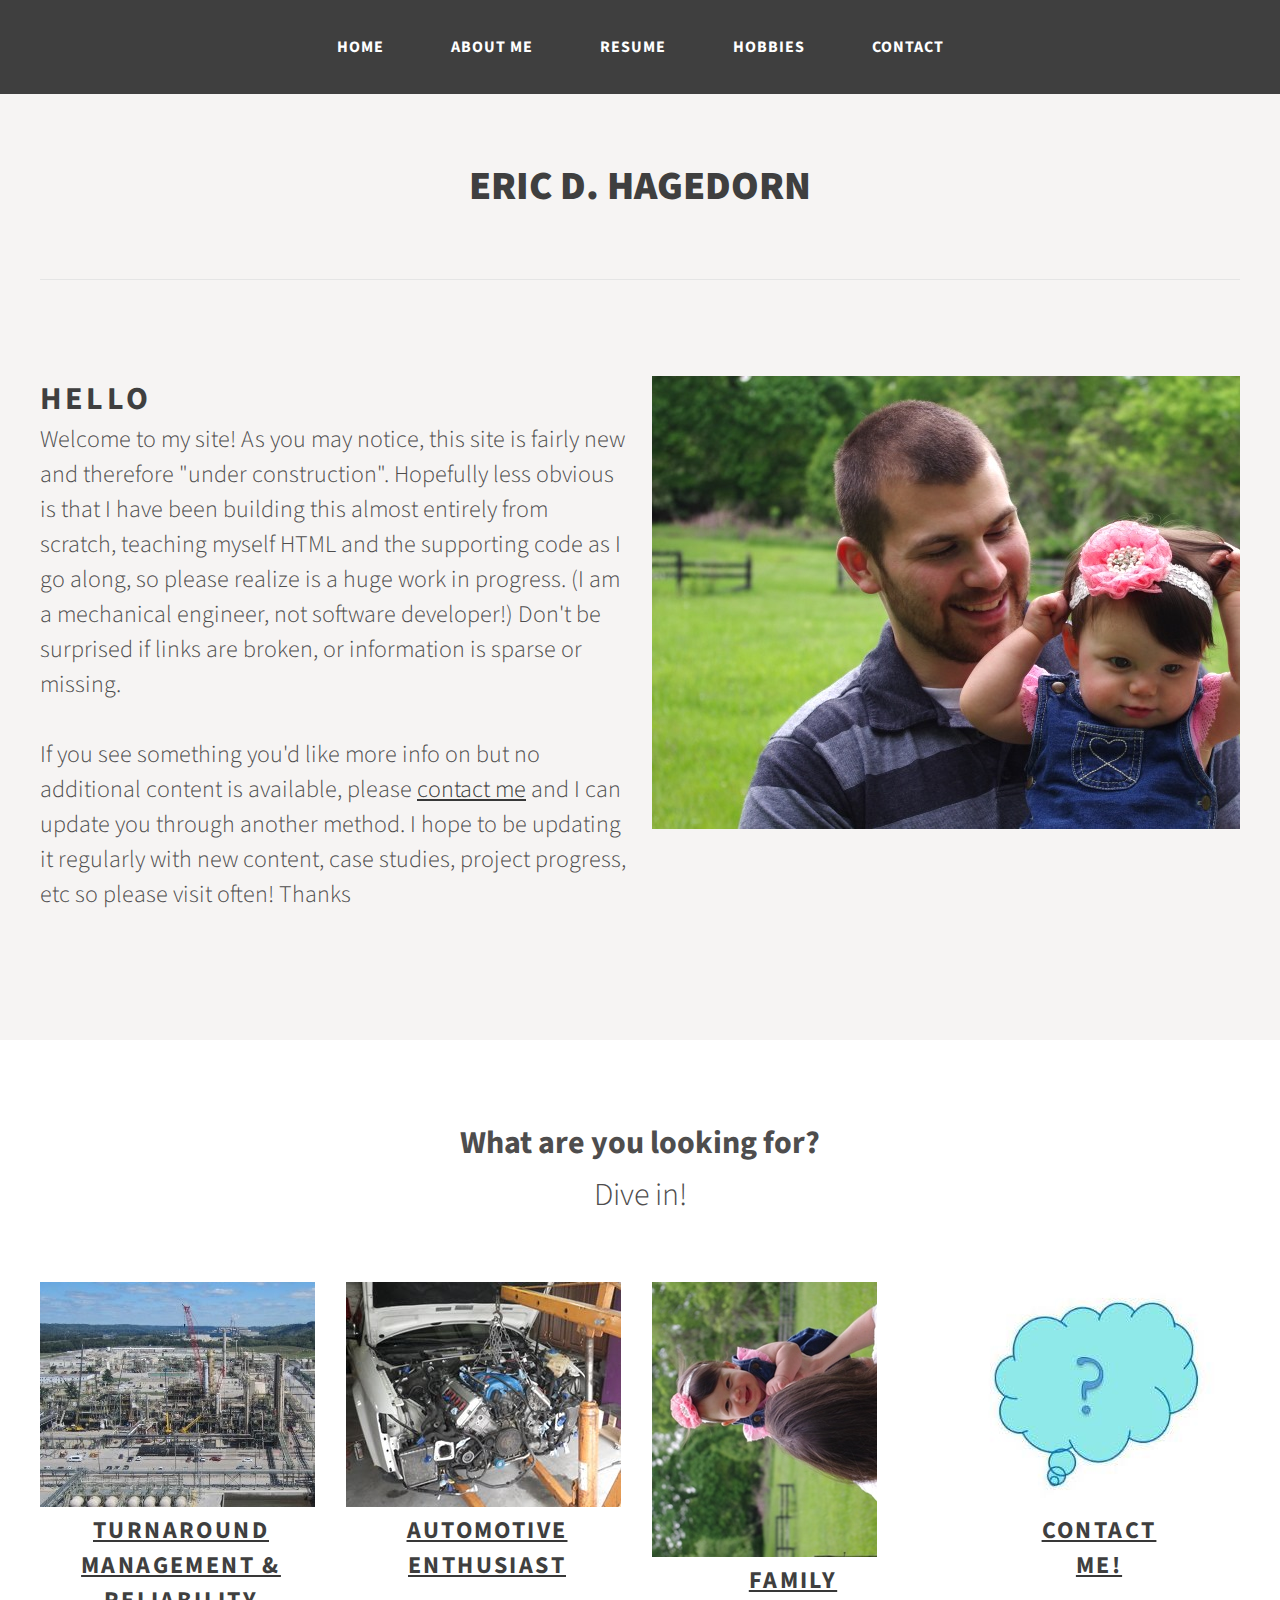
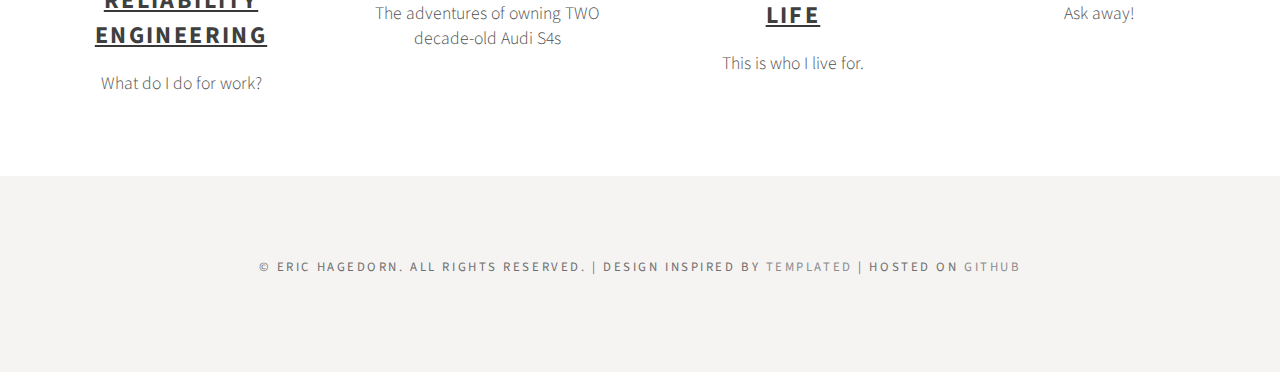
==== commit e2d2c149: "Update index.html" ====
--- a/index.html
+++ b/index.html
@@ -32,12 +32,12 @@
 	<div id="content">
 		<div class="title">
 			<h2>Hello</h2>
-			<span class="byline">Welcome to my site! As you may quickly notice, this site is fairly new and therefore "under construction".
+			<span class="byline">Welcome to my site! As you may notice, this site is fairly new and therefore "under construction".
 			Hopefully less obvious is that I have been building this almost entirely from scratch, teaching myself
 			HTML and the supporting code as I go along, so please realize is a huge work in progress. (I am a mechanical engineer, not software developer!) 
 			Don't be surprised if links are broken, or information is sparse or missing. <br/> <br/>
 			If you see something you'd like more info on but no additional content is available, please <a href="pages/contact.html" title="">contact me</a> and I can update you through another method.
-			I plan to be updating it regularly with new content, case studies, project progress, etc so please visit often! Thanks</span>
+			I hope to be updating it regularly with new content, case studies, project progress, etc so please visit often! Thanks</span>
 		</div>
 	</div>
 	<div id="sidebar"><img src="pic05.JPG" alt="" /></div>
@@ -53,7 +53,7 @@
 				<img src="chemplant.JPG" />
 			</span>
 			<div class="title">
-				<a href="pages/resume.html" class="title"><h2>Reliability Engineering</h2></a>
+				<a href="pages/resume.html" class="title"><h2>Turnaround Management & Reliability Engineering</h2></a>
 				<span class="byline">What do I do for work?</span>
 			</div>
 		</div>
@@ -63,7 +63,7 @@
 			</span>
 			<div class="title">
 				<a href="pages/hobbies.html" class="title"><h2>Automotive Enthusiast</h2></a>
-				<span class="byline">The adventures of owning a decade-old Audi S4</span>
+				<span class="byline">The adventures of owning TWO decade-old Audi S4s</span>
 			</div>
 		</div>
 		<div class="column3">
--- a/default.css
+++ b/default.css
@@ -58,6 +58,12 @@
 	}
 
 /*********************************************************************************/
+/* JAVASCRIPT                                                              */
+/*********************************************************************************/
+#browserother{display:none;}
+#osother{display:none;}
+
+/*********************************************************************************/
 /* Image Style                                                                   */
 /*********************************************************************************/
 
@@ -95,13 +101,6 @@
 	{
 		margin: 0 auto;
 		width: auto;
-	}
-	
-	.image-index
-	{
-	 	 display: block;
-		 max-width:275px;
-		 max-height: 225px;
 	}
 
 /*********************************************************************************/
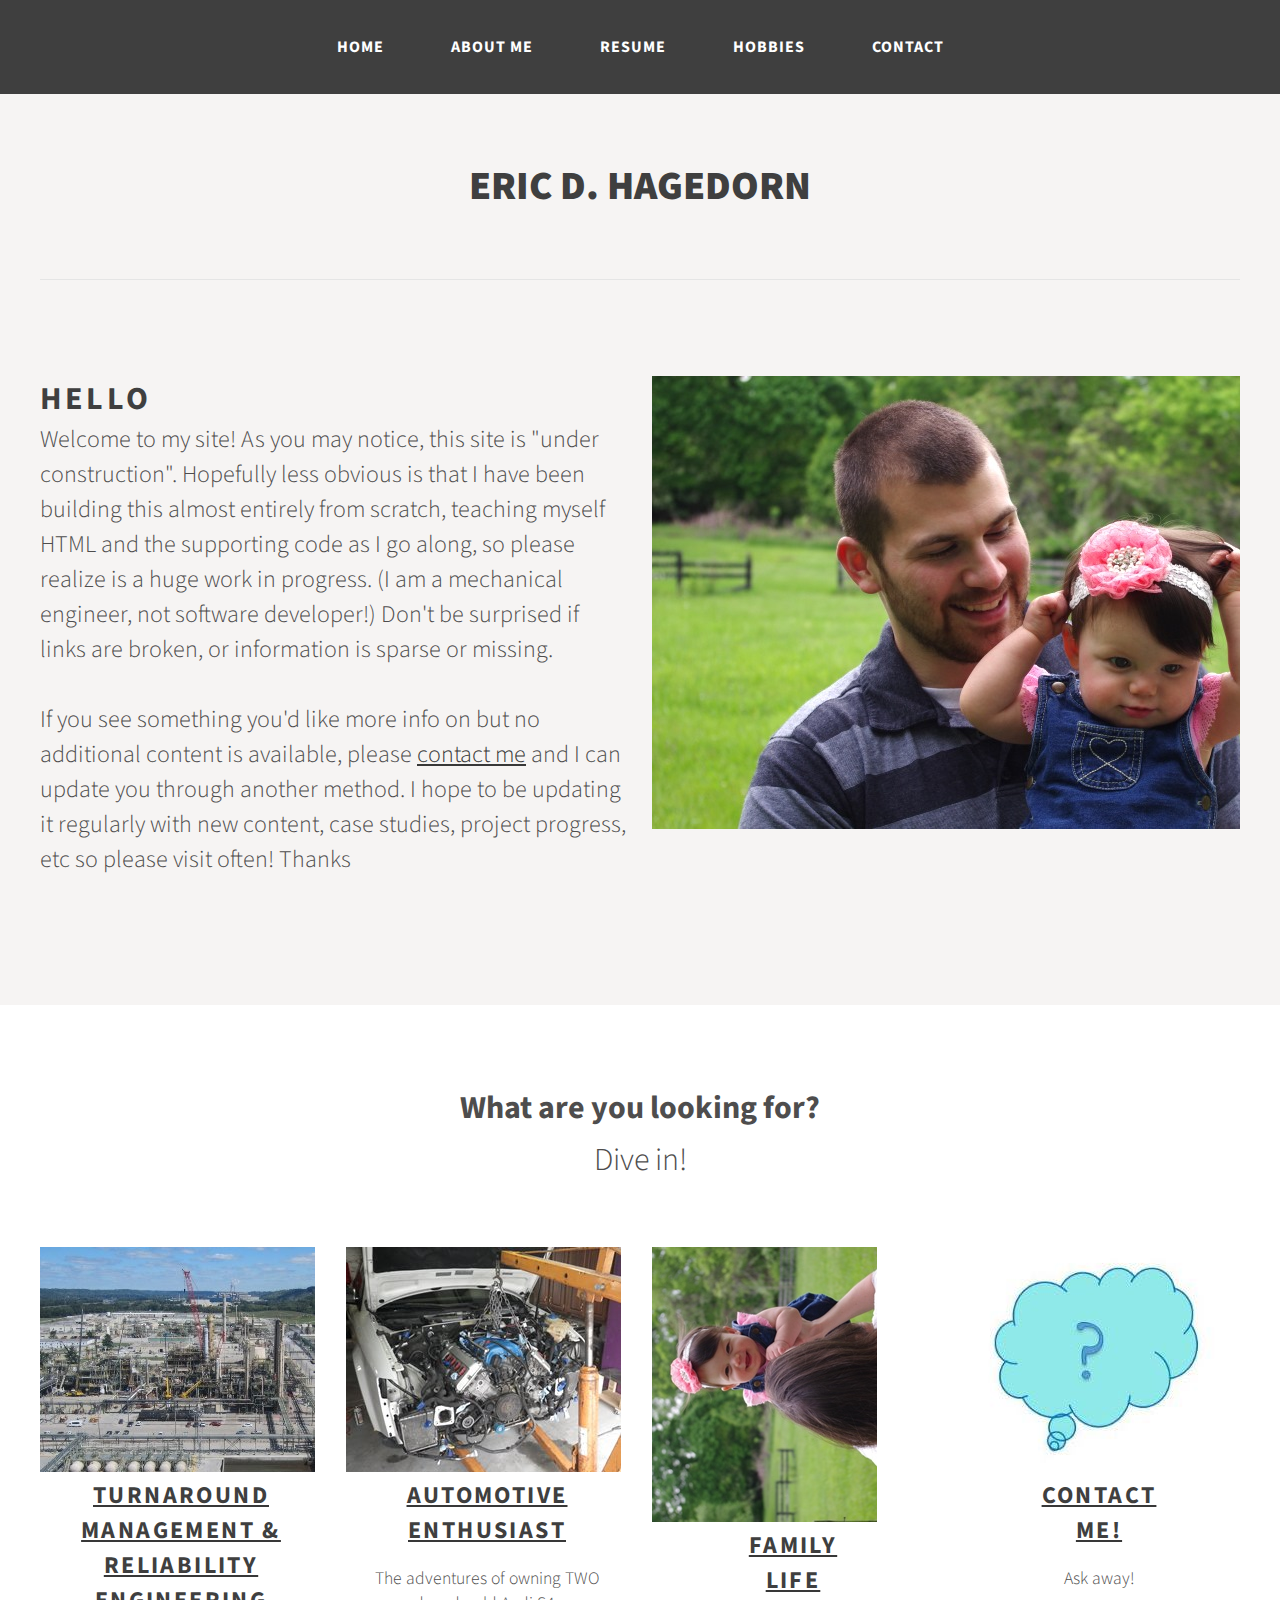
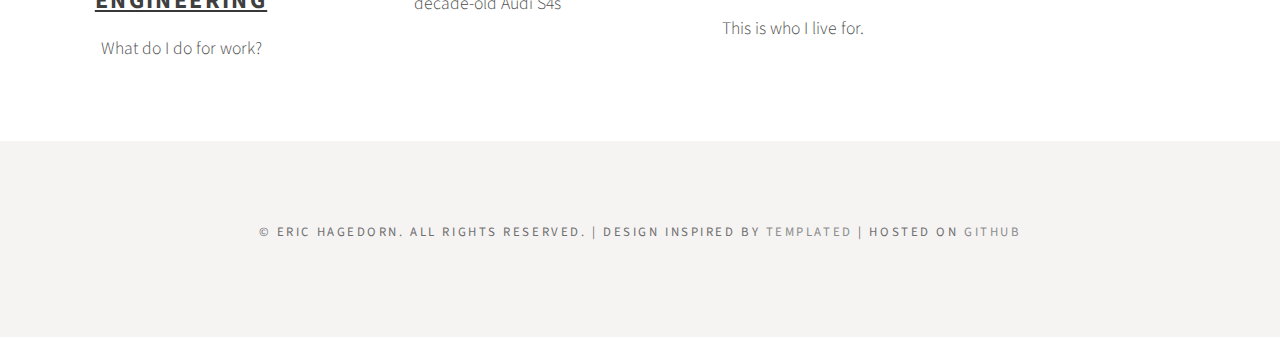
==== commit b261cf91: "Update index.html" ====
--- a/index.html
+++ b/index.html
@@ -32,7 +32,7 @@
 	<div id="content">
 		<div class="title">
 			<h2>Hello</h2>
-			<span class="byline">Welcome to my site! As you may notice, this site is fairly new and therefore "under construction".
+			<span class="byline">Welcome to my site! As you may notice, this site is "under construction".
 			Hopefully less obvious is that I have been building this almost entirely from scratch, teaching myself
 			HTML and the supporting code as I go along, so please realize is a huge work in progress. (I am a mechanical engineer, not software developer!) 
 			Don't be surprised if links are broken, or information is sparse or missing. <br/> <br/>
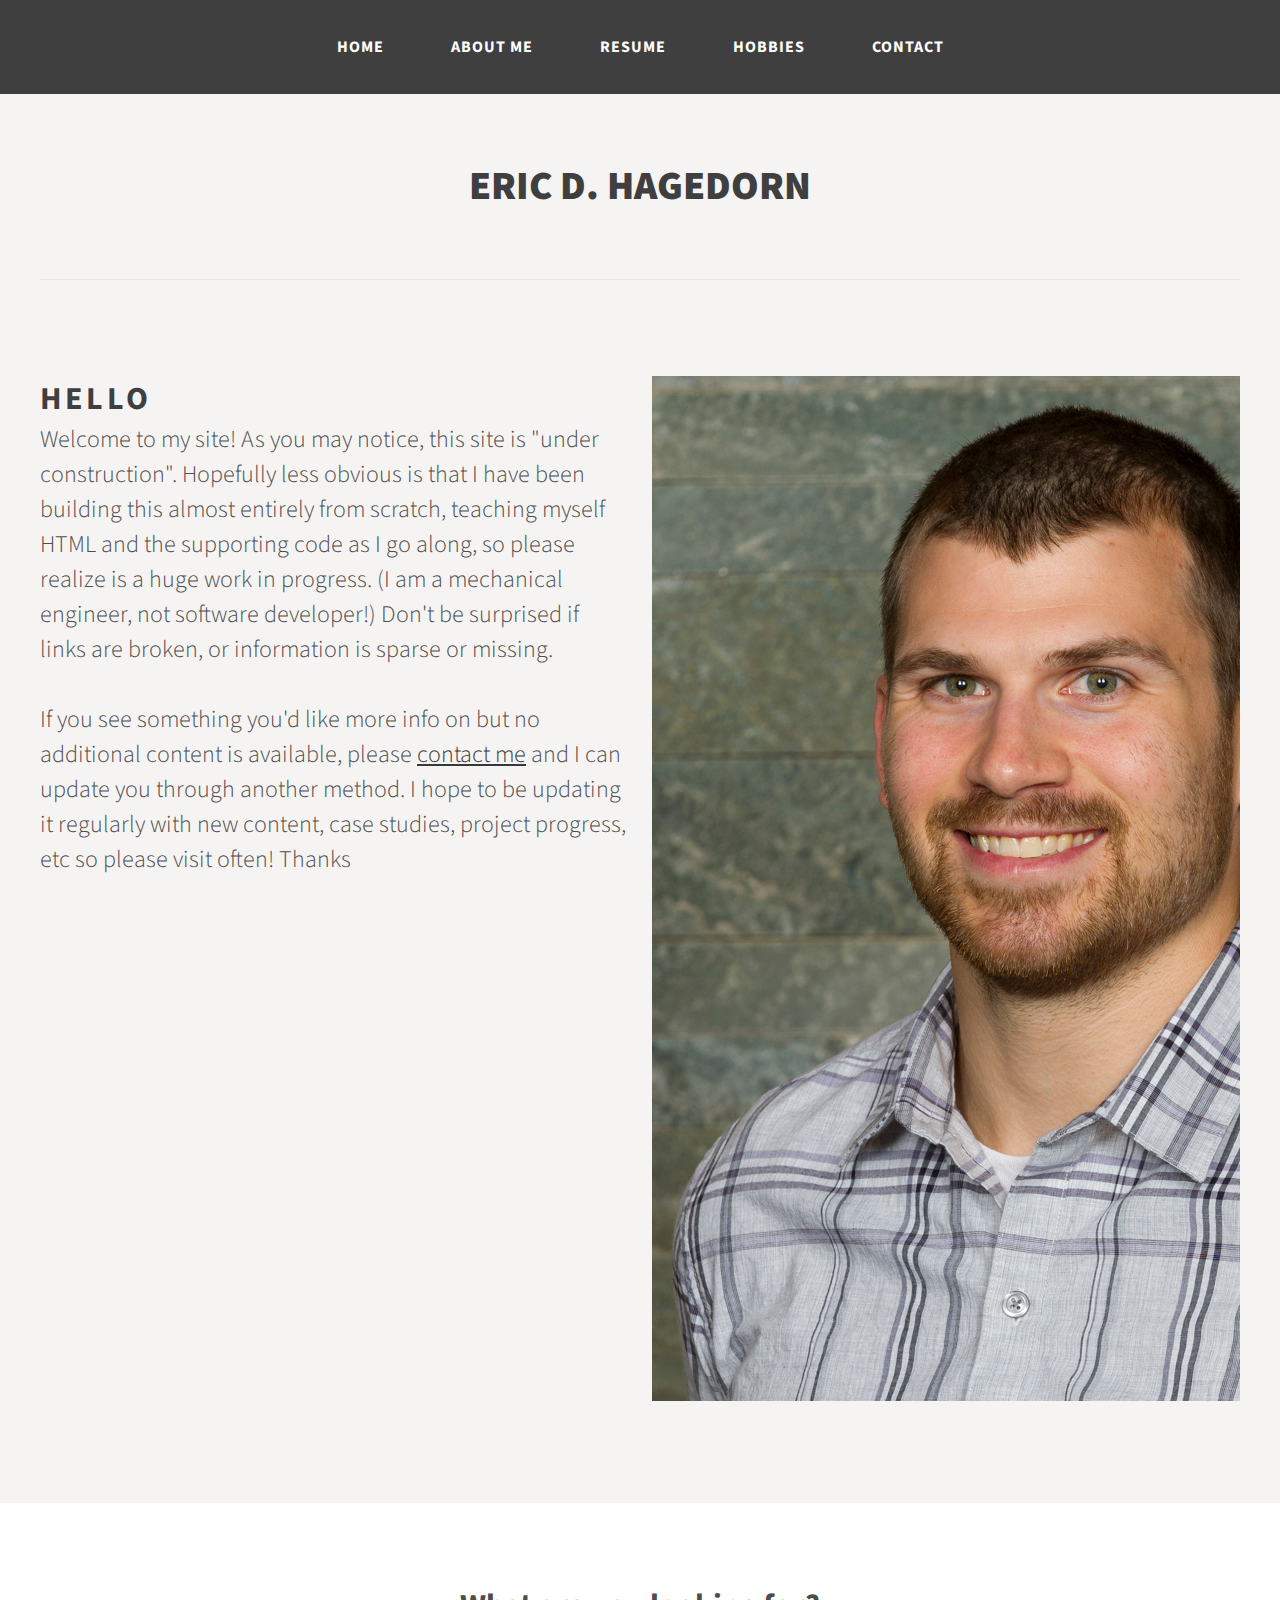
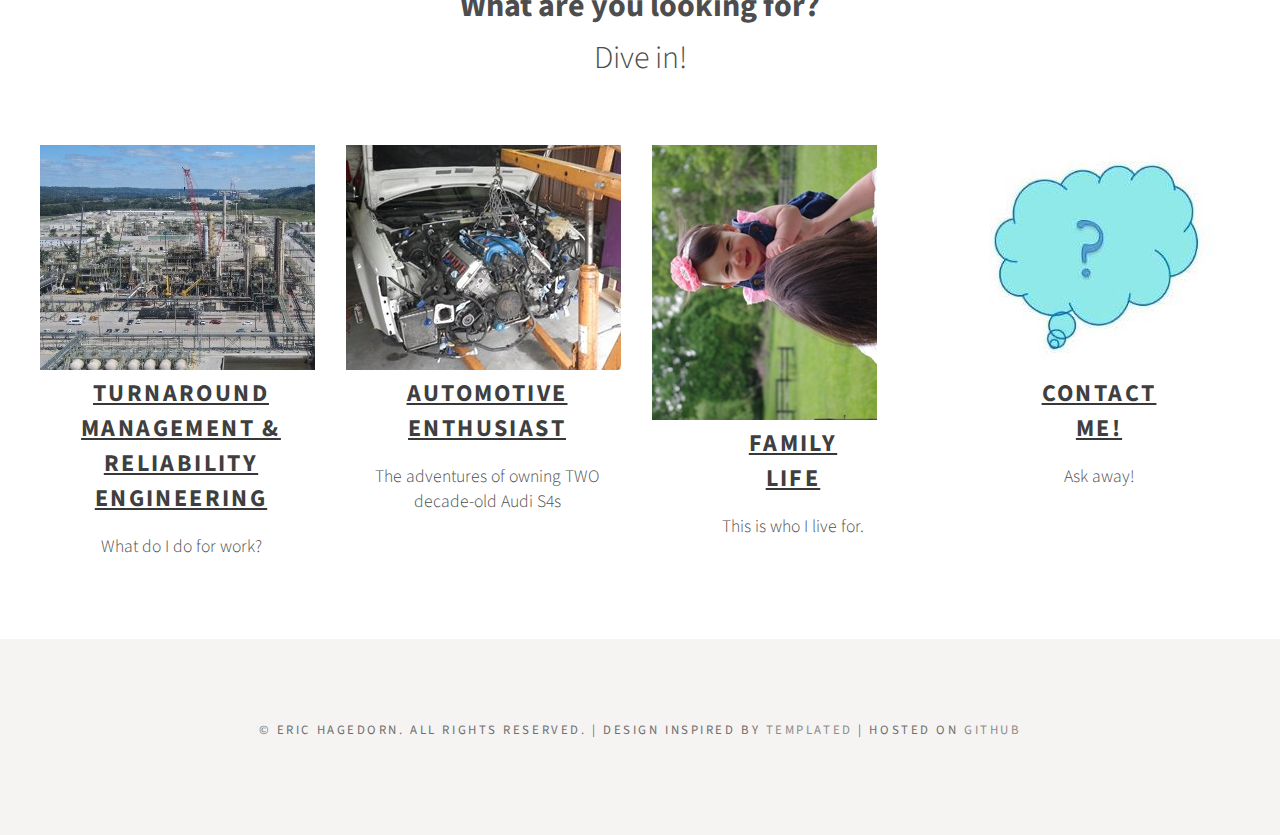
==== commit e0eb1c05: "Update index.html" ====
--- a/index.html
+++ b/index.html
@@ -40,7 +40,7 @@
 			I hope to be updating it regularly with new content, case studies, project progress, etc so please visit often! Thanks</span>
 		</div>
 	</div>
-	<div id="sidebar"><img src="pic05.JPG" alt="" /></div>
+	<div id="sidebar"><img src="EricTEA.jpg" alt="" /></div>
 </div>
 <div id="featured-wrapper">
 	<div id="featured" class="container">
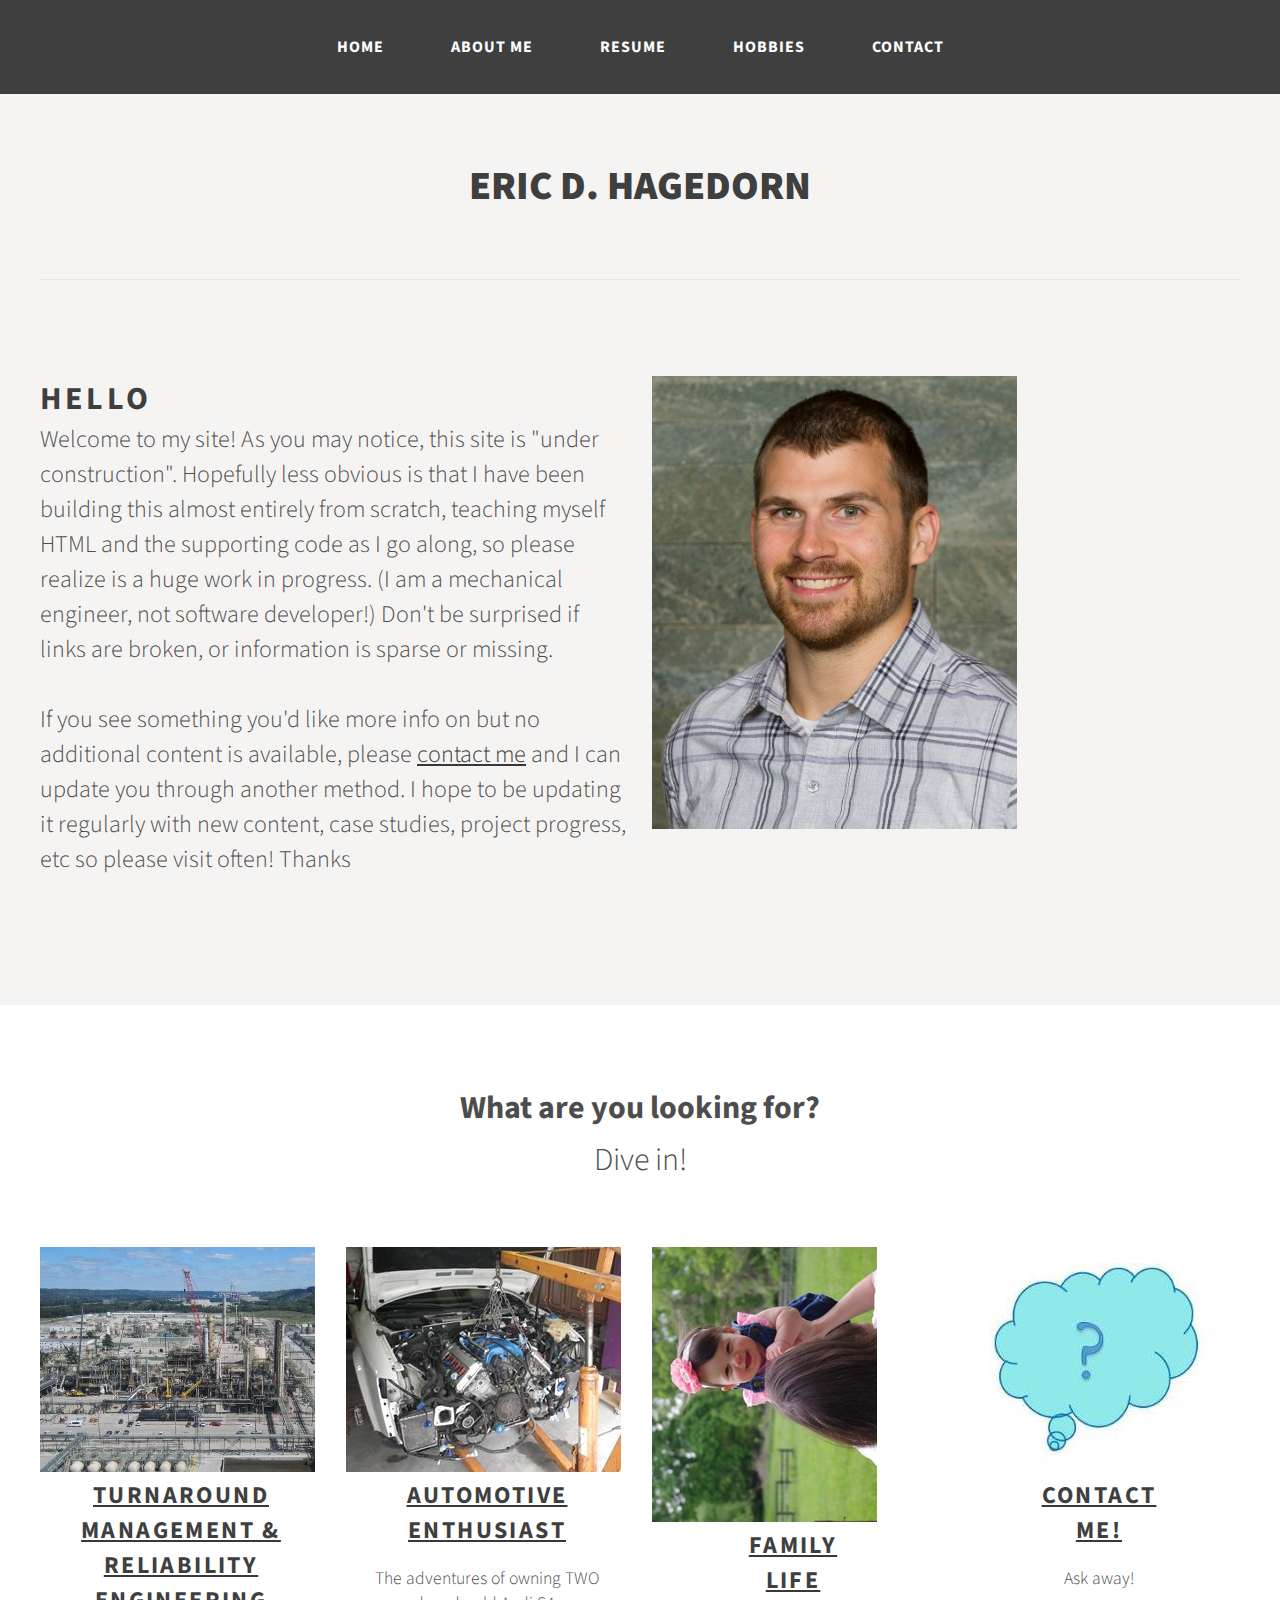
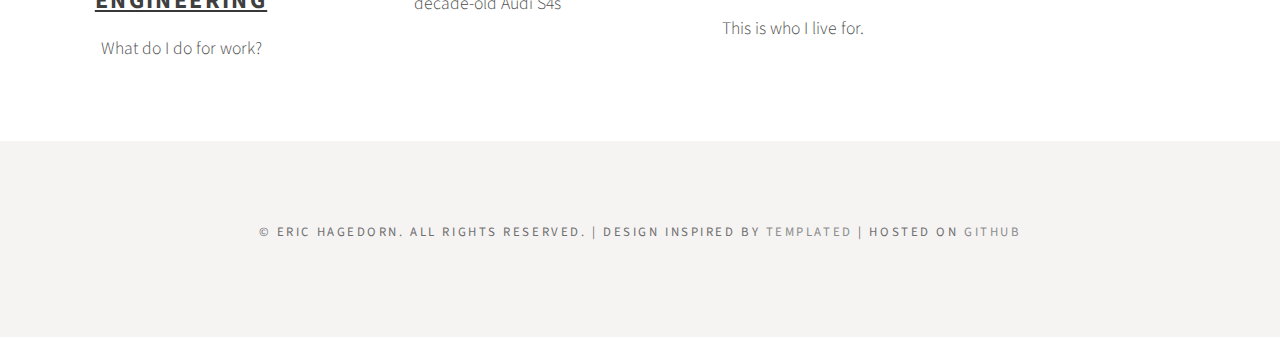
==== commit c87351bc: "Update index.html" ====
--- a/index.html
+++ b/index.html
@@ -40,7 +40,7 @@
 			I hope to be updating it regularly with new content, case studies, project progress, etc so please visit often! Thanks</span>
 		</div>
 	</div>
-	<div id="sidebar"><img src="EricTEA.jpg" alt="" /></div>
+	<div id="sidebar"><img src="EricTEA.jpg" alt="" height="453" width="365" /></div>
 </div>
 <div id="featured-wrapper">
 	<div id="featured" class="container">
